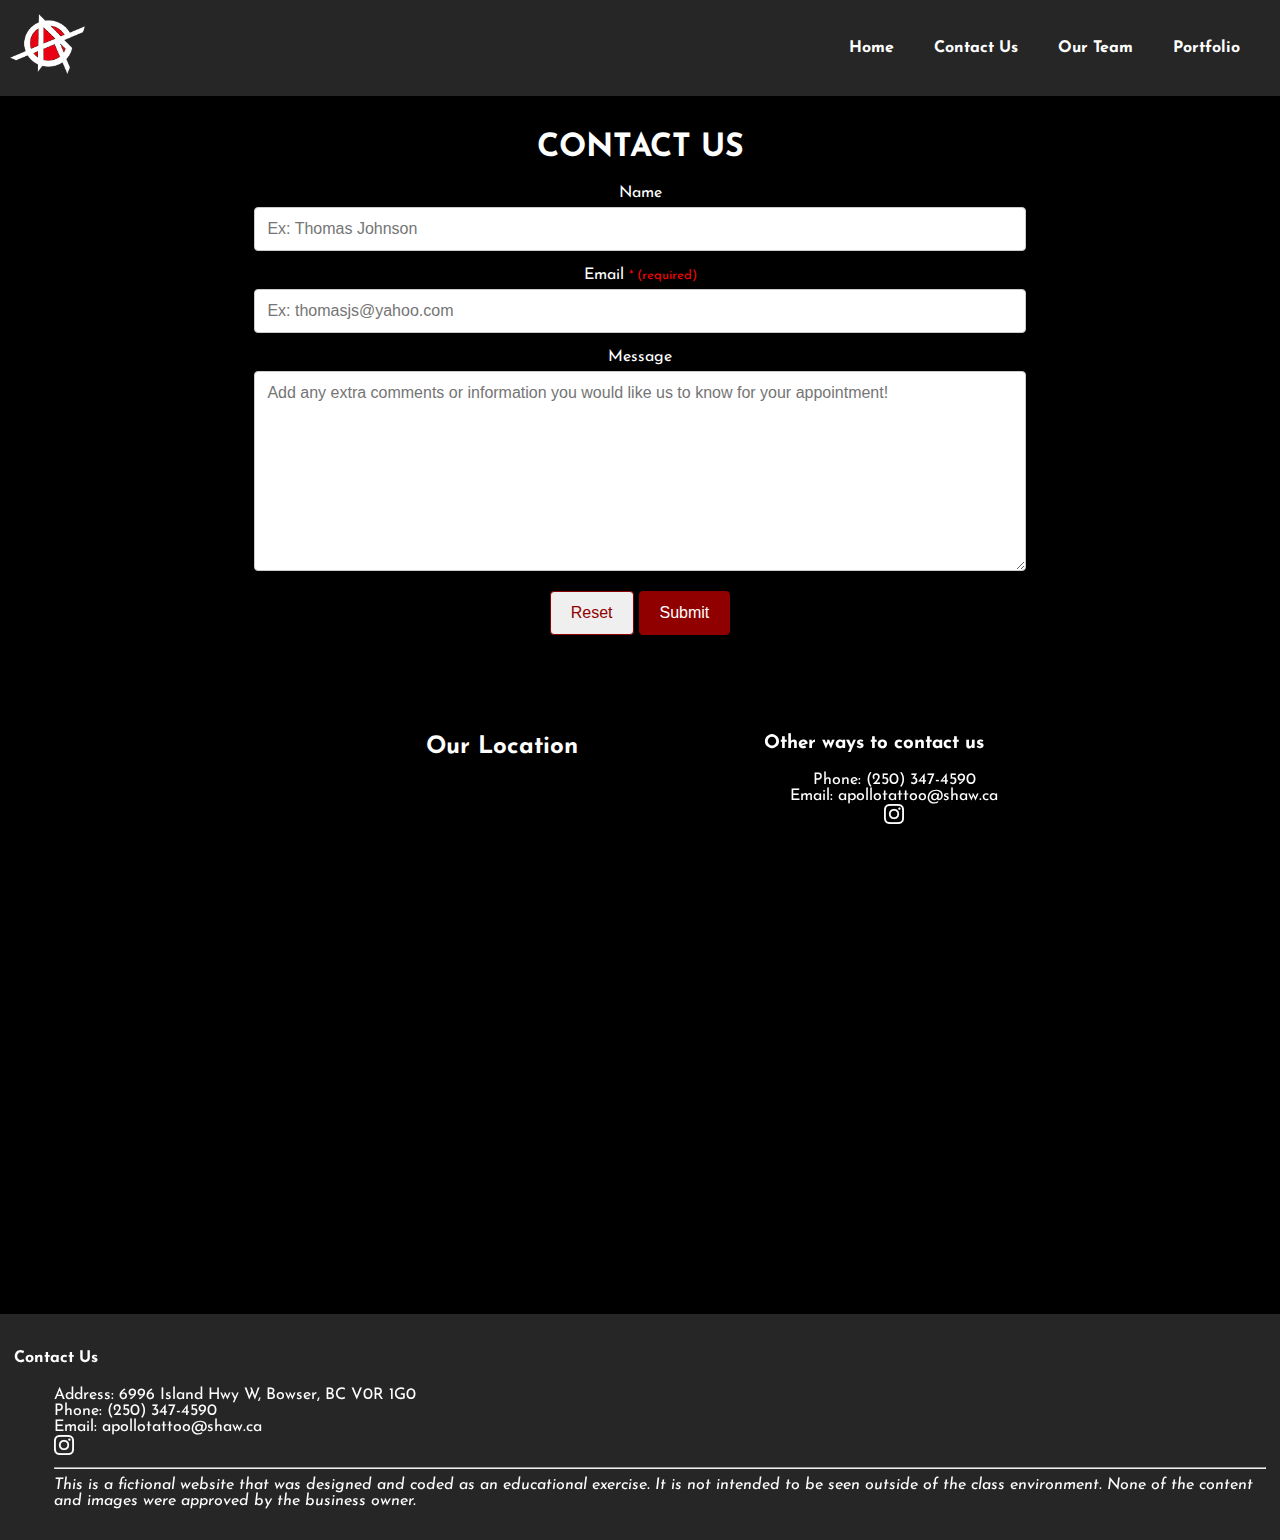
==== contact.html @ ccd08504 "Switch to relative units , add iframe map and contact info" ====
<!DOCTYPE html>
<html>

<head>
    <!--DGL 103 DLU1 - Katia Romero - Website Project-->
    <title>Apollo Tattoo</title>
    <meta charset="UTF-8">
    <meta name="viewport" content="width=device-width, initial-scale=1">
    <link rel="icon" href="images/favicon.ico" type="image/x-icon">
    <link rel="stylesheet" href="stylecontact.css">
    <link rel="stylesheet" href="generalcss.css">
    <link rel="preconnect" href="https://fonts.googleapis.com">
    <link rel="preconnect" href="https://fonts.gstatic.com" crossorigin>
    <link href="https://fonts.googleapis.com/css2?family=Josefin+Sans:ital,wght@0,100;0,200;0,300;0,400;0,500;0,600;0,700;1,100;1,200;1,300;1,400;1,500;1,600;1,700&display=swap" rel="stylesheet">
    <link href="https://fonts.googleapis.com/css2?family=Pirata+One&display=swap" rel="stylesheet">
</head>

<body>
    <header>
        <div id="logo">
            <a href="index.html"><img src="images/apollo.png" alt="Company logo" width="75px" height="60px"></a>
        </div>

        <nav>
            <b>
                <ul>
                    <li><a href="index.html">Home</a></li>
                    <li><a href="contact.html">Contact Us</a></li>
                    <li><a href="team.html">Our Team</a></li>
                    <li><a href="portfolio.html">Portfolio</a></li>
                </ul>
            </b>
        </nav>
    </header>
    
    <main>
        <article>
            <h1>CONTACT US</h1>
            <div>
                <form method="post" action="https://learndigital.dev/programs/dgl103-form.php">
                    <label for="name">Name</label>
                    <input type="text" id="name" name="name" placeholder="Ex: Thomas Johnson">
                
                    <label for="email">Email <span class="label-required">* (required)</span></label>
                    <input type="email" id="email" name="email" placeholder="Ex: thomasjs@yahoo.com" required>
                
                    <label for="message">Message</label>
                    <textarea id="message" name="message" placeholder="Add any extra comments or information you would like us to know for your appointment!" style="height:200px"></textarea>
                
                    <div class="wrapper-button">
                      <input type="reset" value="Reset">
                      <input type="submit" value="Submit">
                    </div>
                </form>
            </div>
        </article>

        <article class="container">
            <div>
                <h2>Our Location</h2>
                <iframe src="https://www.google.com/maps/embed?pb=!1m18!1m12!1m3!1d2594.6358278039716!2d-124.67753678430515!3d49.434698579348144!2m3!1f0!2f0!3f0!3m2!1i1024!2i768!4f13.1!3m3!1m2!1s0x548813881fc9e8e3%3A0xfa3802de1540e293!2sApollo%20Tattoo%20*2APrivate%20Studio*2A!5e0!3m2!1sen!2sca!4v1649046829236!5m2!1sen!2sca" style="border:0;" allowfullscreen="" loading="lazy" referrerpolicy="no-referrer-when-downgrade"></iframe>
            </div>

            <div class="contactinfo">
                <h3>Other ways to contact us</h3>
                <ul>
                    <li>Phone: (250) 347-4590</li>
                    <li>Email: apollotattoo@shaw.ca</li>
                    <li><a href="https://www.instagram.com/apollotattoo/"><img src="images/insta.png" alt="Apollo Tattoo's Instagram Account" height="20px" width="20px"></a></li>
                </ul>
            </div>
        </article>
    </main>

    <footer>
        <h4>Contact Us</h4>
        <ul>
            <li>Address: 6996 Island Hwy W, Bowser, BC V0R 1G0</li>
            <li>Phone: (250) 347-4590</li>
            <li>Email: apollotattoo@shaw.ca</li>
            <li><a href="https://www.instagram.com/apollotattoo/"><img src="images/insta.png" alt="Apollo Tattoo's Instagram Account" height="20px" width="20px"></a></li>
            <hr>
            <li><i>This is a fictional website that was designed and coded as an educational exercise. It is not intended to be seen outside of the class environment. None of the content and images were approved by the business owner.</i></li>
        </ul>
    </footer>
</body>

</html>
---- stylecontact.css ----
/*BUTTONS START*/
input[type="reset"] {
    color: #900000;
    padding: 0.75em 1.25em;
    border: 0.06em solid #900000;
    border-radius: 0.25em;
    cursor: pointer;
}

input[type="reset"]:hover {
    background-color: #ffd4d4;
    color: black;
}
  
input[type="submit"] {
    background-color: #900000;
    color: white;
    padding: 0.75em 1.25em;
    border: 0.06em solid #900000;
    border-radius: 0.25em;
    cursor: pointer;
}
  
input[type="submit"]:hover {
    background-color: #ff3030;
}
/*BUTTONS END*/

/*FORM CONTROLS*/
input,
select,
textarea {
  font-size: 1em;
}

input[type="text"],
select,
textarea {
  width: 100%;
  padding: 0.75em;
  border: 0.06em solid #ccc;
  border-radius: 0.25em;
  margin-top: 0.375em;
  margin-bottom: 1em;
  resize: vertical;
}

input[type="email"] {
  width: 100%;
  padding: 0.75em;
  border: 0.06em solid #ccc;
  border-radius: 0.25em;
  margin-top: 0.375em;
  margin-bottom: 1em;
  resize: vertical;
}

textarea {
  font-family: sans-serif;
}

fieldset {
  margin-bottom: 1em;
  border: 0.06em solid #ccc;
}

.label-required {
  font-size: 0.8rem;
  color: red;
}
/*FORM CONTROLS END*/

ul li {
    list-style-type: none;
}

.container {
    display: flex;
    margin-top: 5em;
}

.contactinfo {
    align-items: center;
    justify-content: center;
}

iframe {
    width: 31em;
    height: 28em;
}
---- generalcss.css ----
* {
    box-sizing: border-box;
}

body {
    font-family: 'Josefin Sans', sans-serif;
    color: white;
    background-color: black;
    margin: 0;
}

/*start navigation*/
nav {
    background-color: #262626;
}

nav ul {
    display: flex;
    justify-content: flex-end;
    list-style-type: none;
    margin: 0;
    padding: 1.25em;
}

nav li a {
    padding: 1.25em;
    text-decoration: none;
    color: white;
    display: inline-block;
}

nav li a:hover {
    color: #b3b3b3;
}
/*end navigation*/

#logo img {
    position: absolute;
    margin-top: 0.9em;
    margin-left: 0.6em;
}/*positions logo img on top of nav bar*/

main {
    padding: 0.9em;
    width: 20em;
    margin: auto;
    text-align: center;
}

/*start footer*/
footer {
    margin-top: 4.3em;
    padding: 0.9em;
    background-color: #262626;
    color: white;
}/*adds spacing between main content and footer*/

footer li {
    list-style-type: none;
}
/*end footer*/

/* Medium devices (landscape tablets, 768px and up) */
@media only screen and (min-width: 768px) {
    main {
        width: 35em;
    }
}

/* Large devices (laptops/desktops, 992px and up) */
@media only screen and (min-width: 992px) {
    main {
        width: 50em;
    }
}

/* Extra large devices (large laptops and desktops, 1200px and up) */
  @media only screen and (min-width: 1200px) {
    main {
        width: 50em;
    }
}
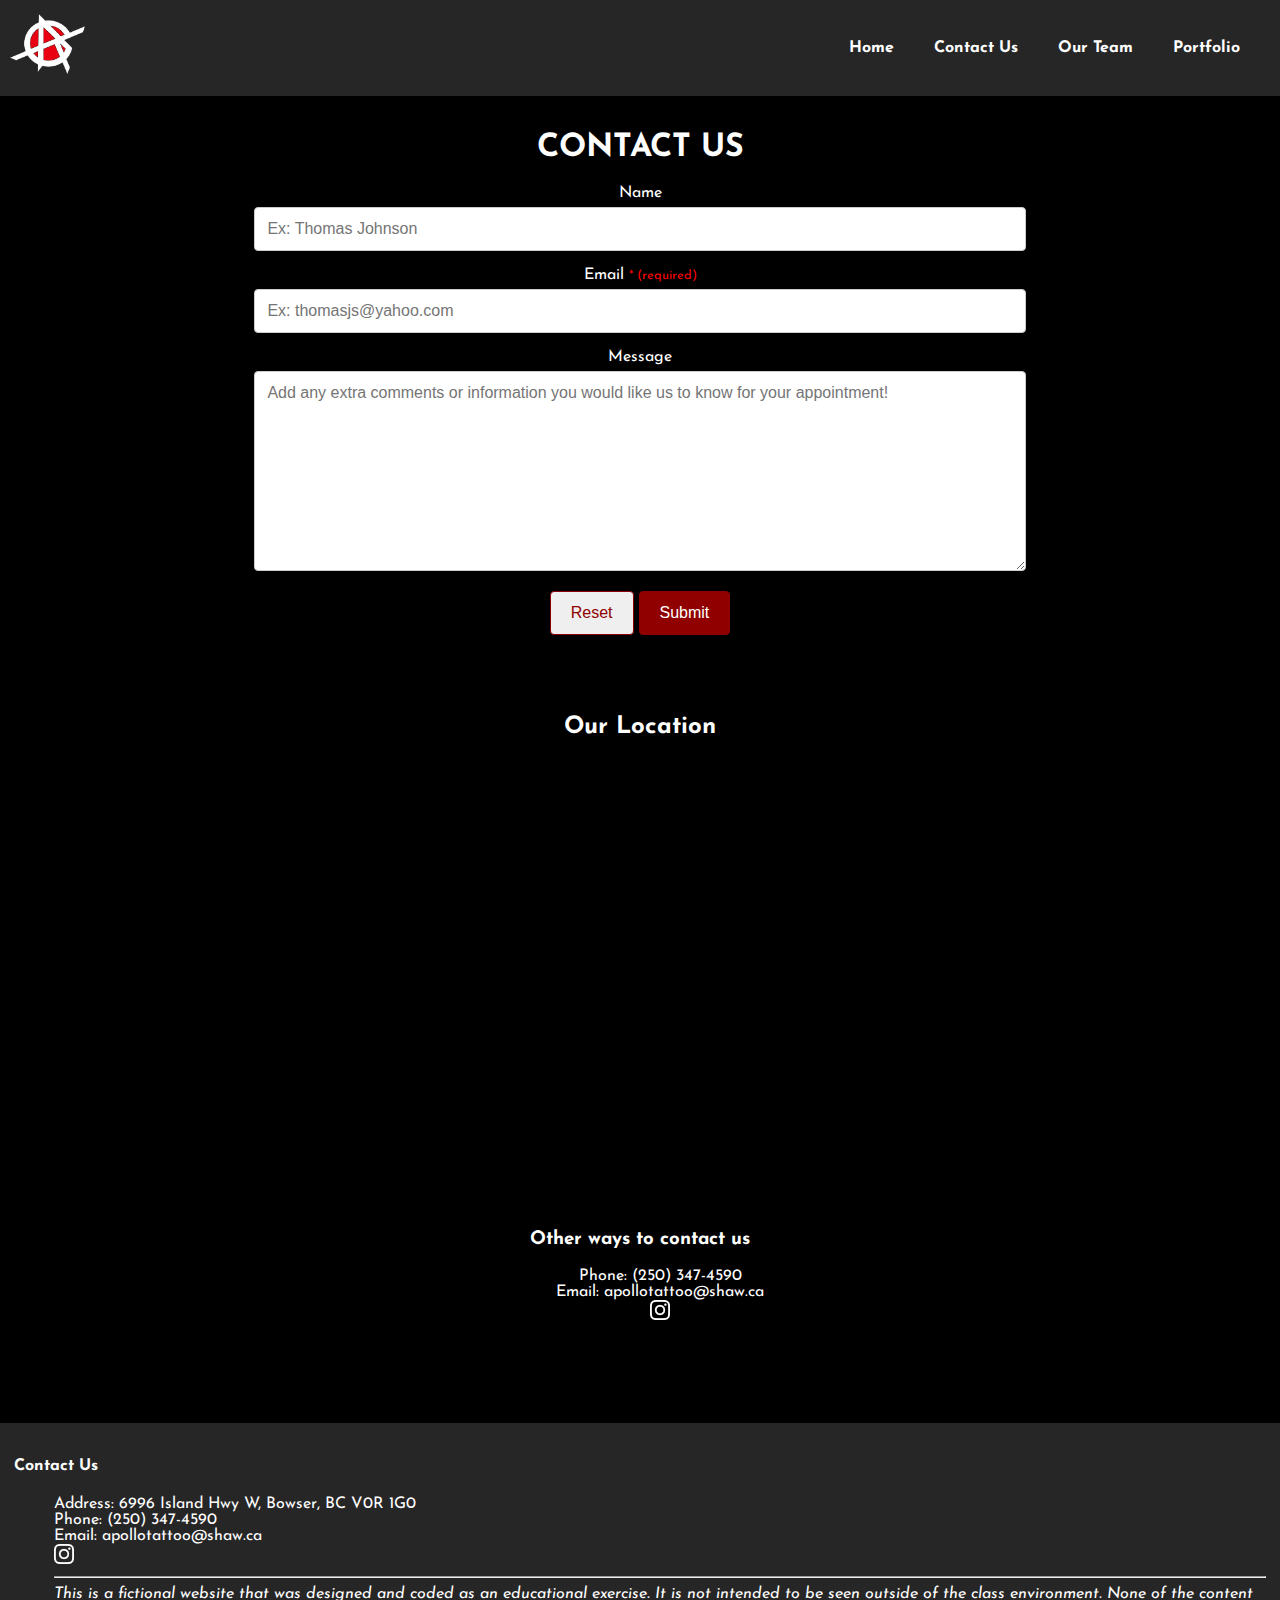
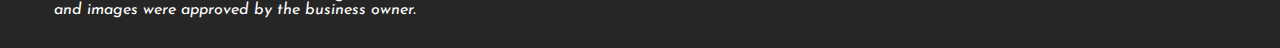
==== commit c963a454: "Remove unnecessary flexbox" ====
--- a/contact.html
+++ b/contact.html
@@ -55,13 +55,13 @@
             </div>
         </article>
 
-        <article class="container">
+        <article class="moreinfo">
             <div>
                 <h2>Our Location</h2>
                 <iframe src="https://www.google.com/maps/embed?pb=!1m18!1m12!1m3!1d2594.6358278039716!2d-124.67753678430515!3d49.434698579348144!2m3!1f0!2f0!3f0!3m2!1i1024!2i768!4f13.1!3m3!1m2!1s0x548813881fc9e8e3%3A0xfa3802de1540e293!2sApollo%20Tattoo%20*2APrivate%20Studio*2A!5e0!3m2!1sen!2sca!4v1649046829236!5m2!1sen!2sca" style="border:0;" allowfullscreen="" loading="lazy" referrerpolicy="no-referrer-when-downgrade"></iframe>
             </div>
 
-            <div class="contactinfo">
+            <div>
                 <h3>Other ways to contact us</h3>
                 <ul>
                     <li>Phone: (250) 347-4590</li>
--- a/stylecontact.css
+++ b/stylecontact.css
@@ -74,14 +74,8 @@
     list-style-type: none;
 }
 
-.container {
-    display: flex;
+.moreinfo {
     margin-top: 5em;
-}
-
-.contactinfo {
-    align-items: center;
-    justify-content: center;
 }
 
 iframe {
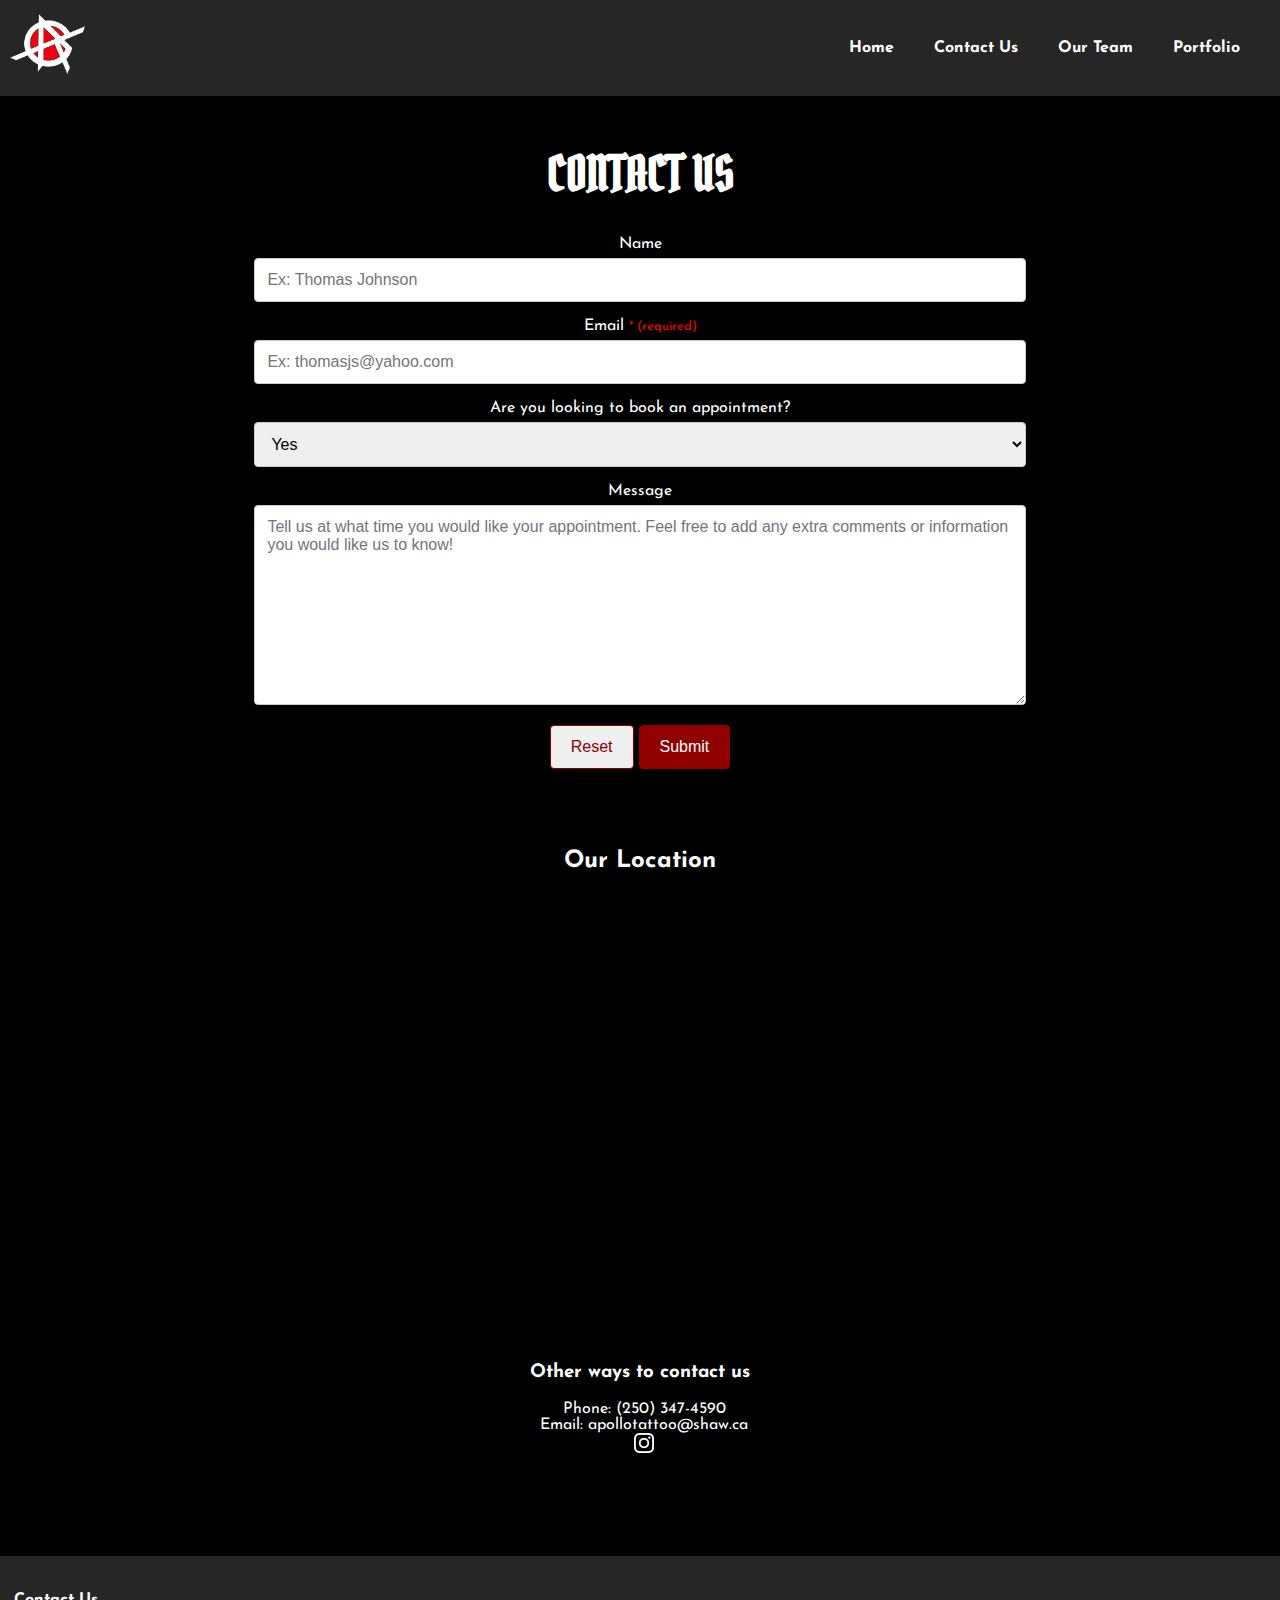
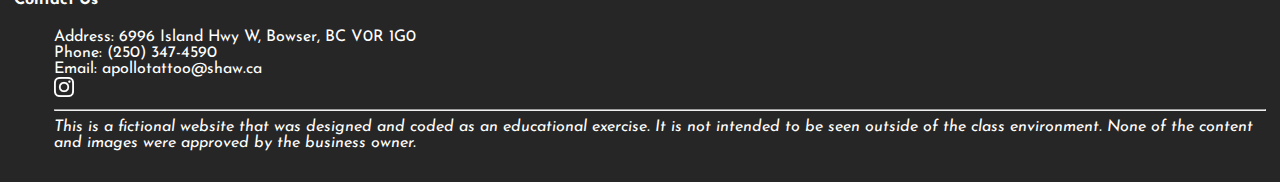
==== commit 34f1c616: "Add images for portfolio and add a new form control to contact form" ====
--- a/contact.html
+++ b/contact.html
@@ -43,9 +43,15 @@
                 
                     <label for="email">Email <span class="label-required">* (required)</span></label>
                     <input type="email" id="email" name="email" placeholder="Ex: thomasjs@yahoo.com" required>
+
+                    <label for="appointment">Are you looking to book an appointment?</label>
+                    <select id="appointment" name="appointment">
+                        <option value="yes">Yes</option>
+                        <option value="no">No</option>
+                    </select>
                 
                     <label for="message">Message</label>
-                    <textarea id="message" name="message" placeholder="Add any extra comments or information you would like us to know for your appointment!" style="height:200px"></textarea>
+                    <textarea id="message" name="message" placeholder="Tell us at what time you would like your appointment. Feel free to add any extra comments or information you would like us to know!" style="height:200px"></textarea>
                 
                     <div class="wrapper-button">
                       <input type="reset" value="Reset">
--- a/stylecontact.css
+++ b/stylecontact.css
@@ -1,3 +1,8 @@
+h1 {
+    font-family: 'Pirata One', serif;
+    font-size: 3em;
+}
+
 /*BUTTONS START*/
 input[type="reset"] {
     color: #900000;
@@ -70,15 +75,19 @@
 }
 /*FORM CONTROLS END*/
 
-ul li {
+article div ul li {
     list-style-type: none;
+    margin-left: -2em; /*reposition text so its perfectly centered*/
 }
 
 .moreinfo {
-    margin-top: 5em;
+    margin-top: 5em; /*Visibly separates content from contact form*/
 }
 
-iframe {
+/* Medium devices (landscape tablets, 768px and up) */
+@media only screen and (min-width: 768px) {
+  iframe {
     width: 31em;
     height: 28em;
+  }
 }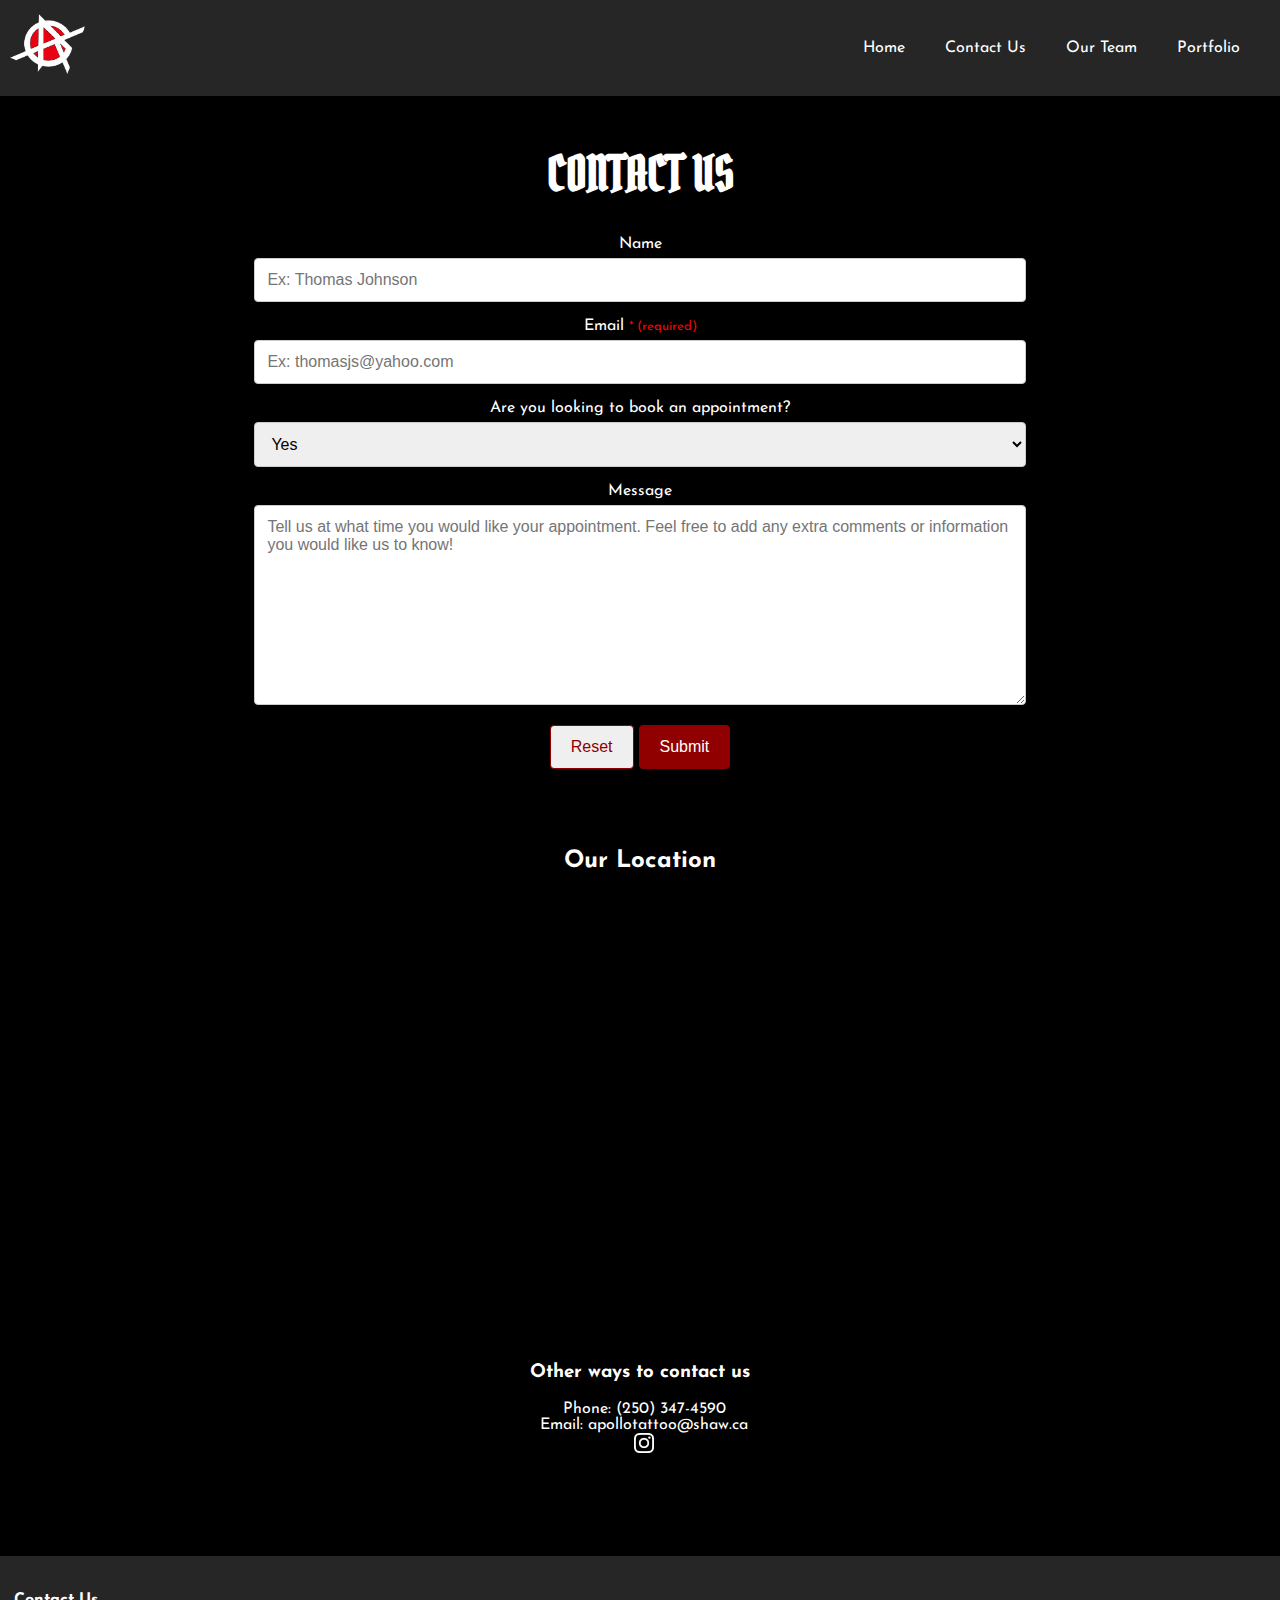
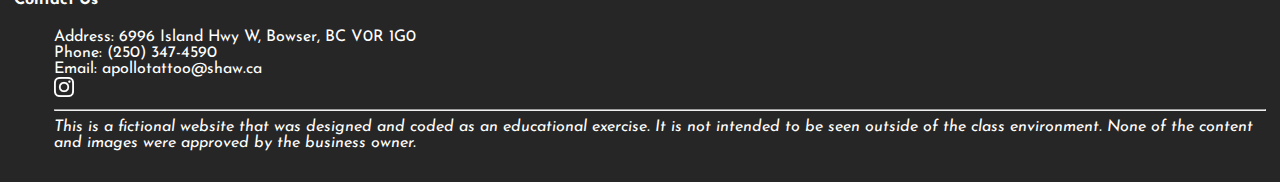
==== commit bd3623b6: "Remove b element" ====
--- a/contact.html
+++ b/contact.html
@@ -1,5 +1,5 @@
 <!DOCTYPE html>
-<html>
+<html lang="en">
 
 <head>
     <!--DGL 103 DLU1 - Katia Romero - Website Project-->
@@ -18,18 +18,16 @@
 <body>
     <header>
         <div id="logo">
-            <a href="index.html"><img src="images/apollo.png" alt="Company logo" width="75px" height="60px"></a>
+            <a href="index.html"><img src="images/apollo.png" alt="Company logo" width="75" height="60"></a>
         </div>
 
         <nav>
-            <b>
-                <ul>
-                    <li><a href="index.html">Home</a></li>
-                    <li><a href="contact.html">Contact Us</a></li>
-                    <li><a href="team.html">Our Team</a></li>
-                    <li><a href="portfolio.html">Portfolio</a></li>
-                </ul>
-            </b>
+            <ul>
+                <li><a href="index.html">Home</a></li>
+                <li><a href="contact.html">Contact Us</a></li>
+                <li><a href="team.html">Our Team</a></li>
+                <li><a href="portfolio.html">Portfolio</a></li>
+            </ul>
         </nav>
     </header>
     
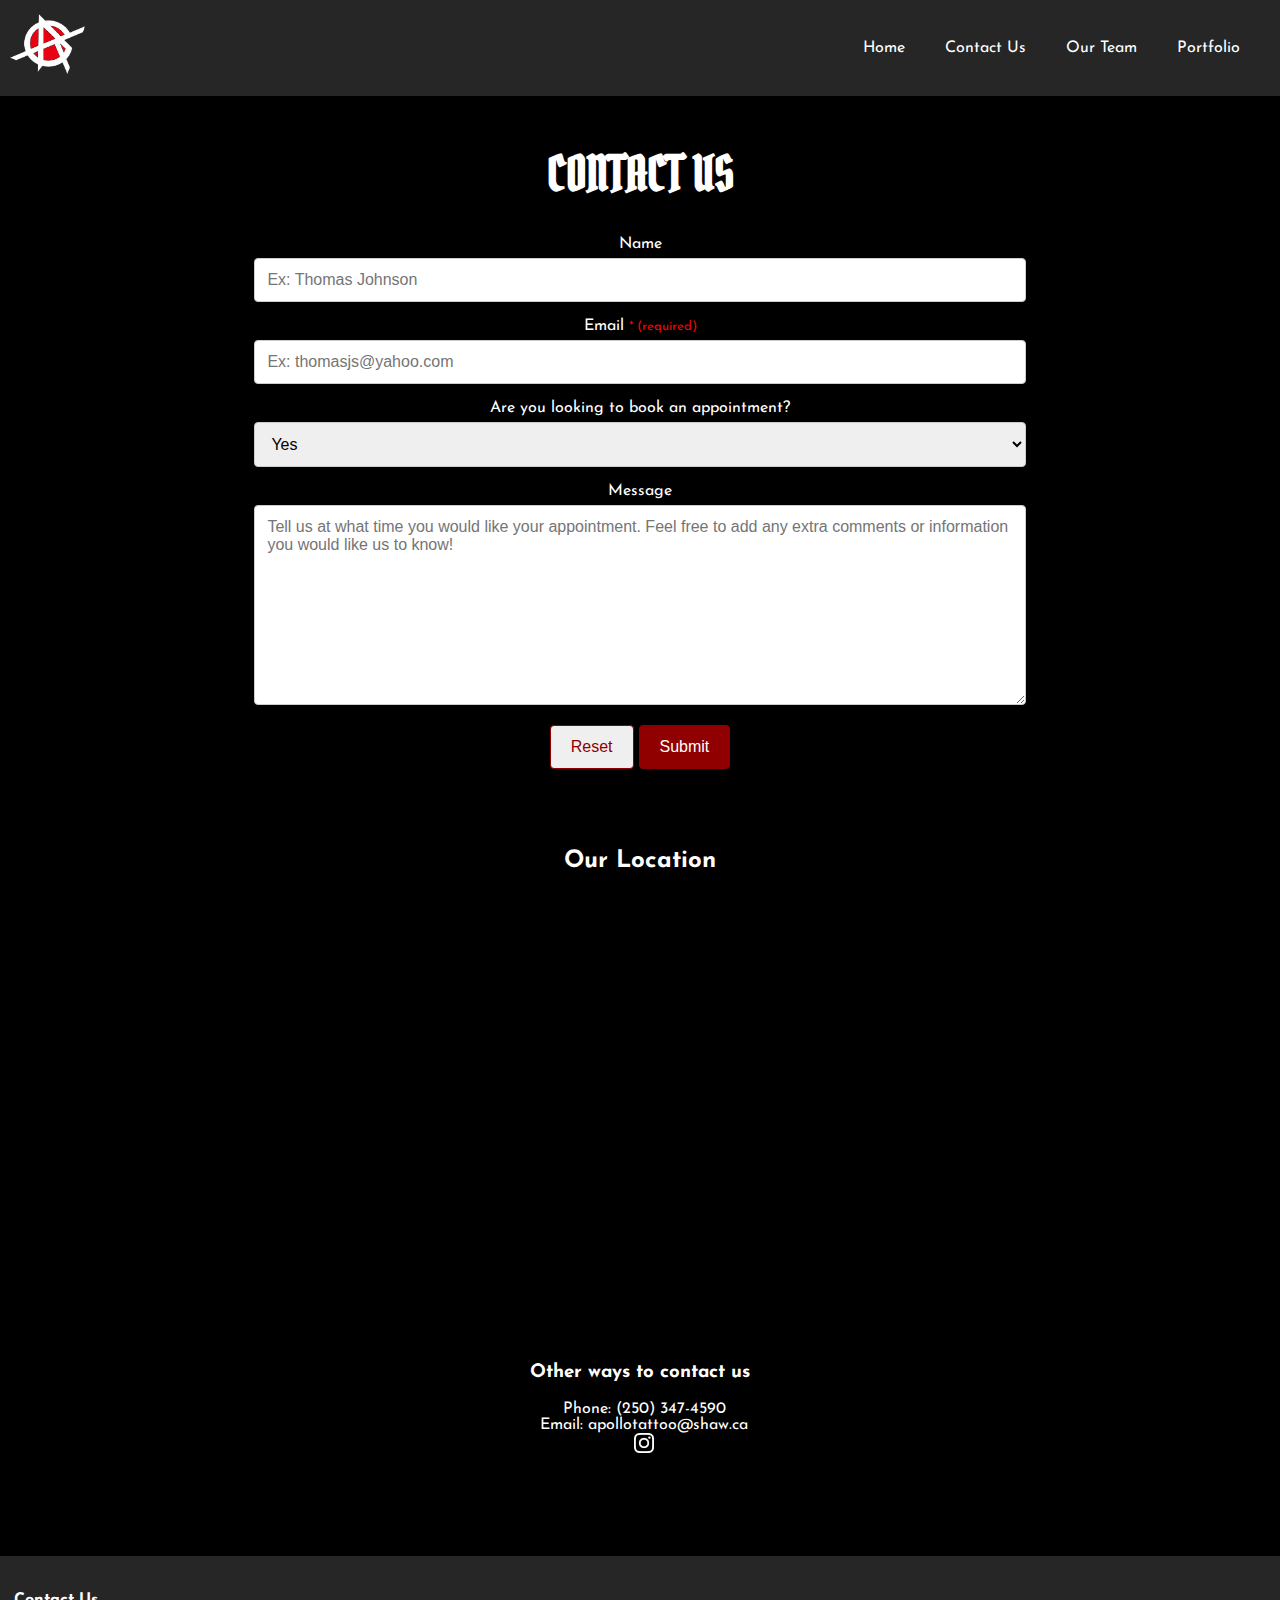
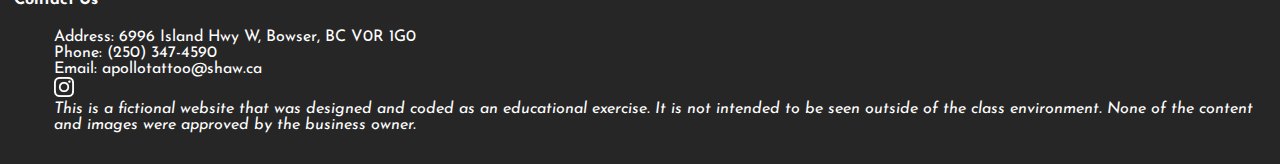
==== commit 503b94b9: "Remove hr since its an error" ====
--- a/contact.html
+++ b/contact.html
@@ -83,7 +83,6 @@
             <li>Phone: (250) 347-4590</li>
             <li>Email: apollotattoo@shaw.ca</li>
             <li><a href="https://www.instagram.com/apollotattoo/"><img src="images/insta.png" alt="Apollo Tattoo's Instagram Account" height="20px" width="20px"></a></li>
-            <hr>
             <li><i>This is a fictional website that was designed and coded as an educational exercise. It is not intended to be seen outside of the class environment. None of the content and images were approved by the business owner.</i></li>
         </ul>
     </footer>
